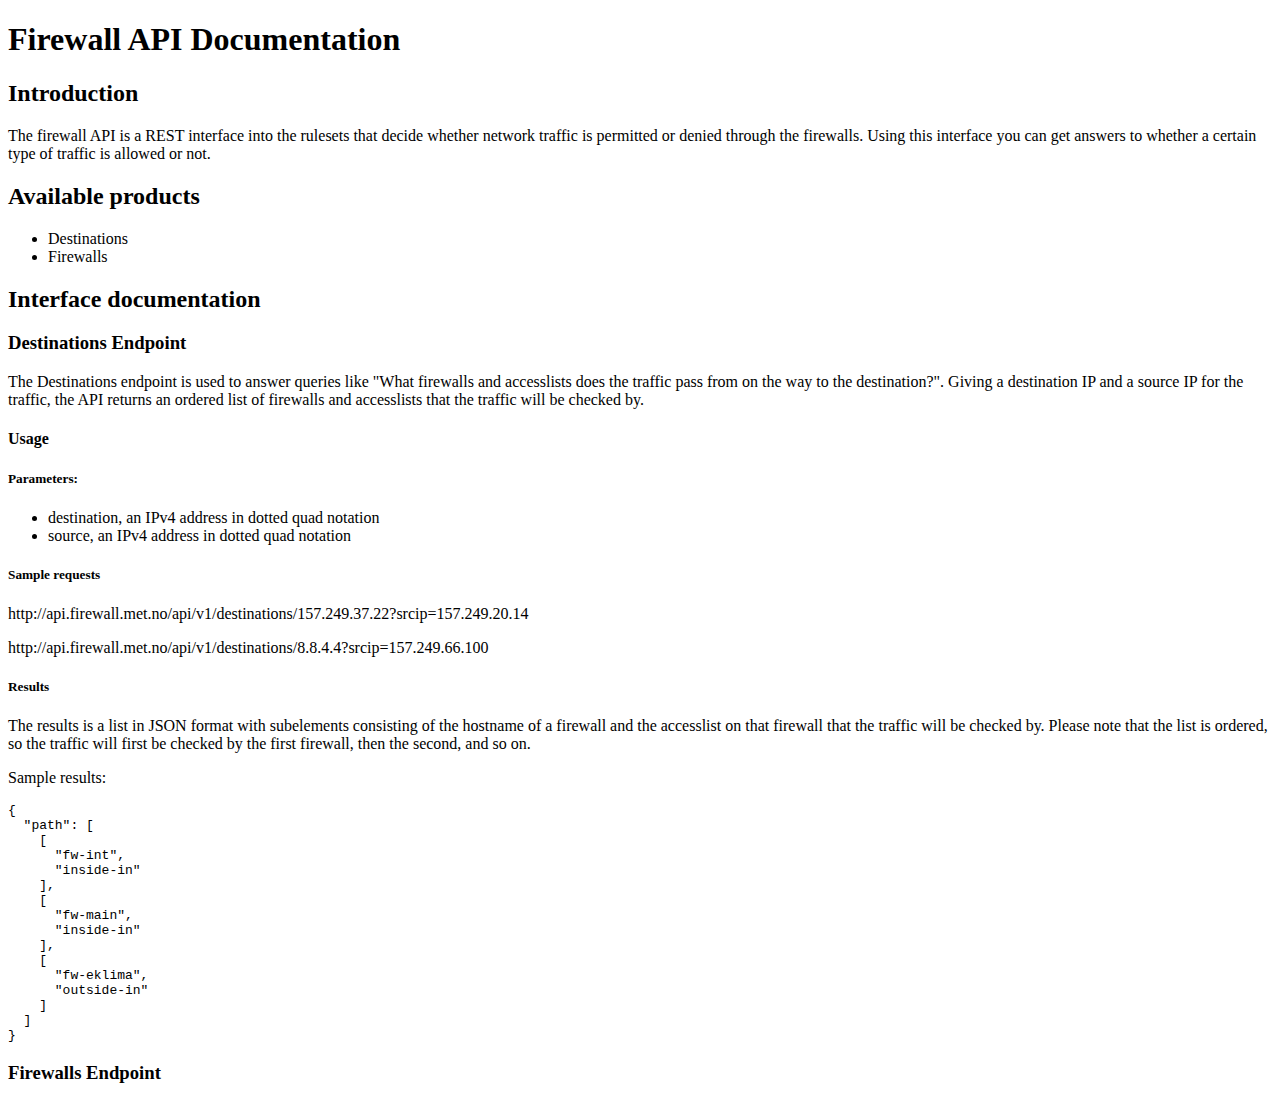
==== templates/apidocs.html @ 54604d43 "Documentation page" ====
<!doctype html>
<head>
<title>Firewall API Documentation</title>
</head>
<body>
<h1>Firewall API Documentation</h1>
<h2>Introduction</h2>
<p>The firewall API is a REST interface into the rulesets that decide whether network traffic is permitted or denied through the firewalls. Using this interface you can get answers to whether a certain type of traffic is allowed or not.</p>
<h2>Available products</h2>
<ul>
  <li>Destinations</li>
  <li>Firewalls</li>
</ul>
<h2>Interface documentation</h2>
<h3>Destinations Endpoint</h3>
<p>The Destinations endpoint is used to answer queries like "What firewalls and accesslists does the traffic pass from on the way to the destination?". Giving a destination IP and a source IP for the traffic, the API returns an ordered list of firewalls and accesslists that the traffic will be checked by.</p>
<h4>Usage</h4>
<h5>Parameters:</h5>
<ul>
<li>destination, an IPv4 address in dotted quad notation</li>
<li>source, an IPv4 address in dotted quad notation</li>
</ul>
<h5>Sample requests</h5>
<p>http://api.firewall.met.no/api/v1/destinations/157.249.37.22?srcip=157.249.20.14</p>
<p>http://api.firewall.met.no/api/v1/destinations/8.8.4.4?srcip=157.249.66.100</p>
<h5>Results</h5>
<p>The results is a list in JSON format with subelements consisting of the hostname of a firewall and the accesslist on that firewall that the traffic will be checked by. Please note that the list is ordered, so the traffic will first be checked by the first firewall, then the second, and so on.</p>
<p>Sample results:</p>
<pre>
{
  "path": [
    [
      "fw-int", 
      "inside-in"
    ], 
    [
      "fw-main", 
      "inside-in"
    ], 
    [
      "fw-eklima", 
      "outside-in"
    ]
  ]
}
</pre>
<h3>Firewalls Endpoint</h3>
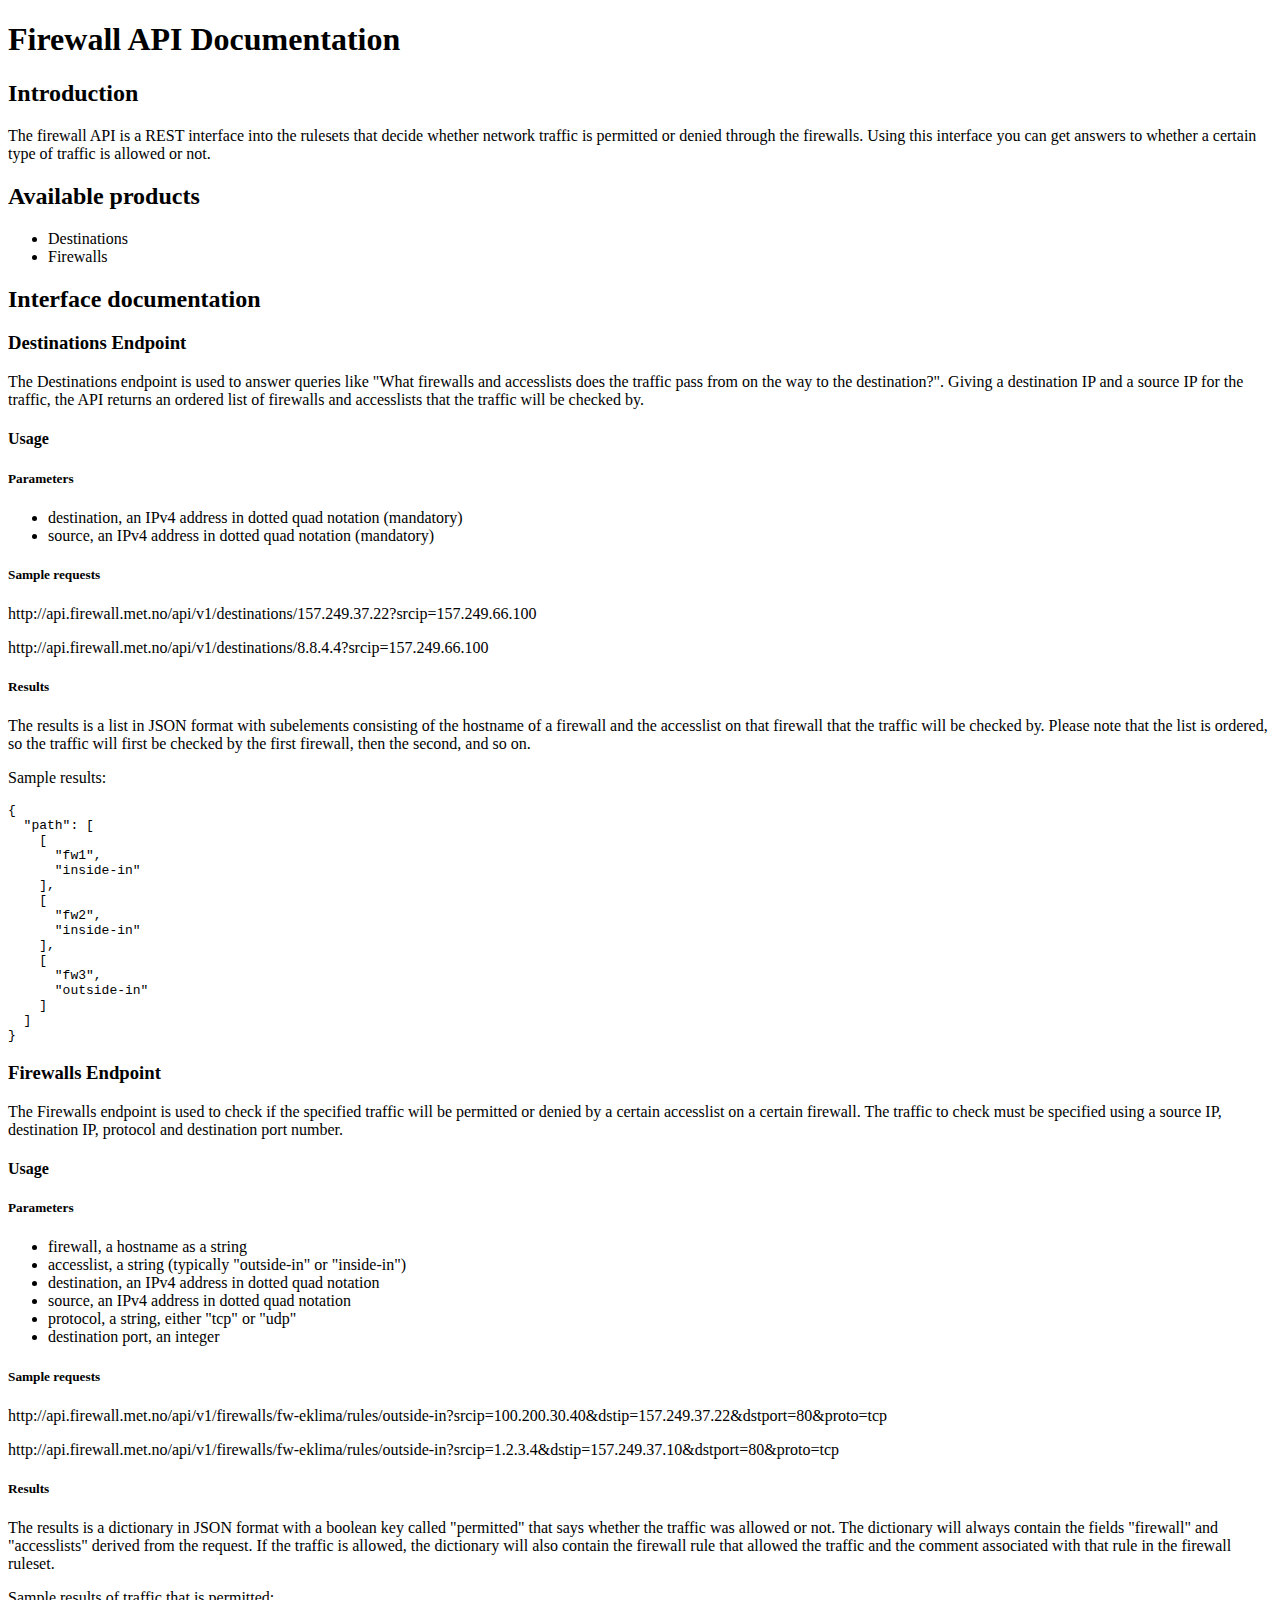
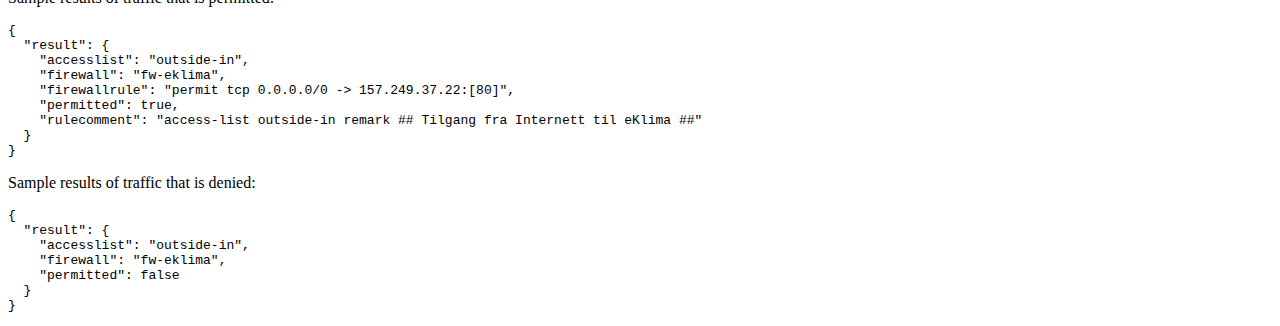
==== commit 82781cfa: "Updated API documentation" ====
--- a/templates/apidocs.html
+++ b/templates/apidocs.html
@@ -15,13 +15,13 @@
 <h3>Destinations Endpoint</h3>
 <p>The Destinations endpoint is used to answer queries like "What firewalls and accesslists does the traffic pass from on the way to the destination?". Giving a destination IP and a source IP for the traffic, the API returns an ordered list of firewalls and accesslists that the traffic will be checked by.</p>
 <h4>Usage</h4>
-<h5>Parameters:</h5>
+<h5>Parameters</h5>
 <ul>
-<li>destination, an IPv4 address in dotted quad notation</li>
-<li>source, an IPv4 address in dotted quad notation</li>
+<li>destination, an IPv4 address in dotted quad notation (mandatory)</li>
+<li>source, an IPv4 address in dotted quad notation (mandatory)</li>
 </ul>
 <h5>Sample requests</h5>
-<p>http://api.firewall.met.no/api/v1/destinations/157.249.37.22?srcip=157.249.20.14</p>
+<p>http://api.firewall.met.no/api/v1/destinations/157.249.37.22?srcip=157.249.66.100</p>
 <p>http://api.firewall.met.no/api/v1/destinations/8.8.4.4?srcip=157.249.66.100</p>
 <h5>Results</h5>
 <p>The results is a list in JSON format with subelements consisting of the hostname of a firewall and the accesslist on that firewall that the traffic will be checked by. Please note that the list is ordered, so the traffic will first be checked by the first firewall, then the second, and so on.</p>
@@ -30,18 +30,56 @@
 {
   "path": [
     [
-      "fw-int", 
+      "fw1", 
       "inside-in"
     ], 
     [
-      "fw-main", 
+      "fw2", 
       "inside-in"
     ], 
     [
-      "fw-eklima", 
+      "fw3", 
       "outside-in"
     ]
   ]
 }
 </pre>
 <h3>Firewalls Endpoint</h3>
+<p>The Firewalls endpoint is used to check if the specified traffic will be permitted or denied by a certain accesslist on a certain firewall. The traffic to check must be specified using a source IP, destination IP, protocol and destination port number.
+<h4>Usage</h4>
+<h5>Parameters</h5>
+<ul>
+<li>firewall, a hostname as a string</li>
+<li>accesslist, a string (typically "outside-in" or "inside-in")</li>
+<li>destination, an IPv4 address in dotted quad notation</li>
+<li>source, an IPv4 address in dotted quad notation</li>
+<li>protocol, a string, either "tcp" or "udp"</li>
+<li>destination port, an integer</li>
+</ul>
+<h5>Sample requests</h5>
+<p>http://api.firewall.met.no/api/v1/firewalls/fw-eklima/rules/outside-in?srcip=100.200.30.40&dstip=157.249.37.22&dstport=80&proto=tcp</p>
+<p>http://api.firewall.met.no/api/v1/firewalls/fw-eklima/rules/outside-in?srcip=1.2.3.4&dstip=157.249.37.10&dstport=80&proto=tcp</p>
+<h5>Results</h5>
+<p>The results is a dictionary in JSON format with a boolean key called "permitted" that says whether the traffic was allowed or not. The dictionary will always contain the fields "firewall" and "accesslists" derived from the request. If the traffic is allowed, the dictionary will also contain the firewall rule that allowed the traffic and the comment associated with that rule in the firewall ruleset.</p>
+<p>Sample results of traffic that is permitted:</p>
+<pre>
+{
+  "result": {
+    "accesslist": "outside-in", 
+    "firewall": "fw-eklima", 
+    "firewallrule": "permit tcp 0.0.0.0/0 -> 157.249.37.22:[80]", 
+    "permitted": true, 
+    "rulecomment": "access-list outside-in remark ## Tilgang fra Internett til eKlima ##"
+  }
+}
+</pre>
+<p>Sample results of traffic that is denied:</p>
+<pre>
+{
+  "result": {
+    "accesslist": "outside-in", 
+    "firewall": "fw-eklima", 
+    "permitted": false
+  }
+}
+</pre>
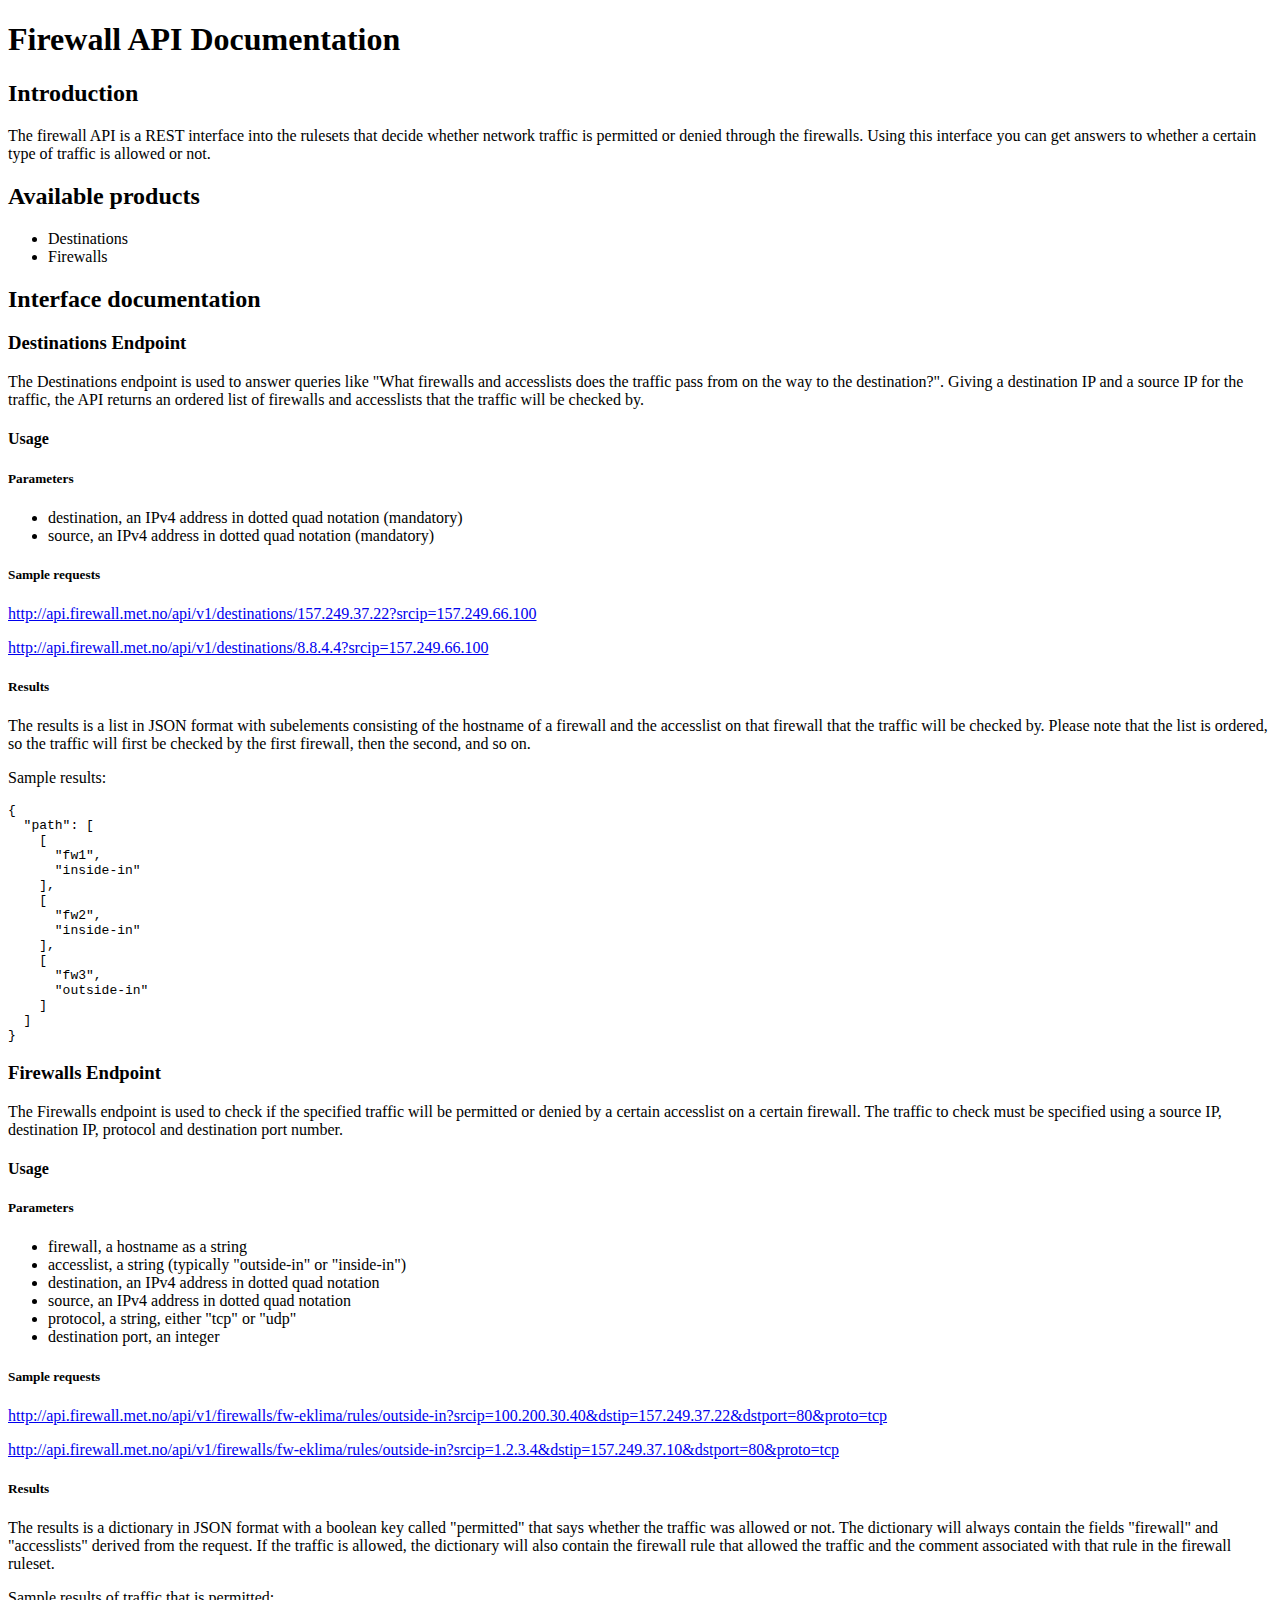
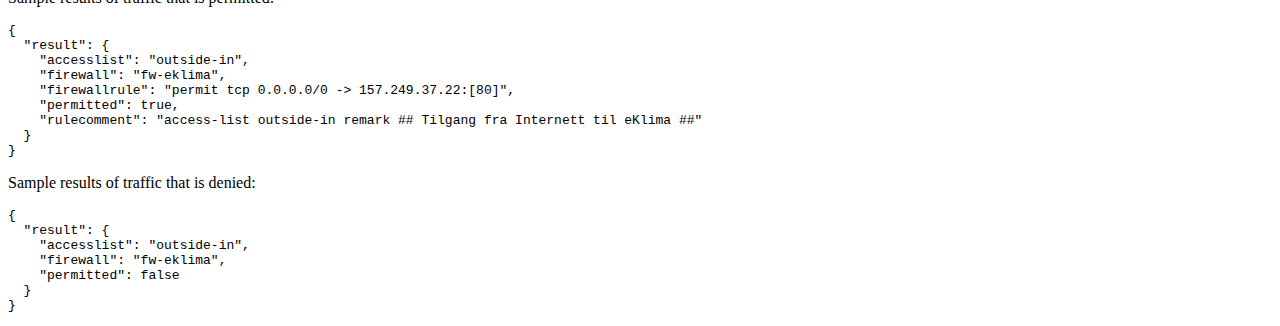
==== commit 24d3727f: "Make sample requests clickable" ====
--- a/templates/apidocs.html
+++ b/templates/apidocs.html
@@ -21,8 +21,8 @@
 <li>source, an IPv4 address in dotted quad notation (mandatory)</li>
 </ul>
 <h5>Sample requests</h5>
-<p>http://api.firewall.met.no/api/v1/destinations/157.249.37.22?srcip=157.249.66.100</p>
-<p>http://api.firewall.met.no/api/v1/destinations/8.8.4.4?srcip=157.249.66.100</p>
+<p><a href="http://api.firewall.met.no/api/v1/destinations/157.249.37.22?srcip=157.249.66.100">http://api.firewall.met.no/api/v1/destinations/157.249.37.22?srcip=157.249.66.100</a></p>
+<p><a href="http://api.firewall.met.no/api/v1/destinations/8.8.4.4?srcip=157.249.66.100">http://api.firewall.met.no/api/v1/destinations/8.8.4.4?srcip=157.249.66.100</a></p>
 <h5>Results</h5>
 <p>The results is a list in JSON format with subelements consisting of the hostname of a firewall and the accesslist on that firewall that the traffic will be checked by. Please note that the list is ordered, so the traffic will first be checked by the first firewall, then the second, and so on.</p>
 <p>Sample results:</p>
@@ -57,8 +57,8 @@
 <li>destination port, an integer</li>
 </ul>
 <h5>Sample requests</h5>
-<p>http://api.firewall.met.no/api/v1/firewalls/fw-eklima/rules/outside-in?srcip=100.200.30.40&dstip=157.249.37.22&dstport=80&proto=tcp</p>
-<p>http://api.firewall.met.no/api/v1/firewalls/fw-eklima/rules/outside-in?srcip=1.2.3.4&dstip=157.249.37.10&dstport=80&proto=tcp</p>
+<p><a href="http://api.firewall.met.no/api/v1/firewalls/fw-eklima/rules/outside-in?srcip=100.200.30.40&dstip=157.249.37.22&dstport=80&proto=tcp">http://api.firewall.met.no/api/v1/firewalls/fw-eklima/rules/outside-in?srcip=100.200.30.40&dstip=157.249.37.22&dstport=80&proto=tcp</a></p>
+<p><a href="http://api.firewall.met.no/api/v1/firewalls/fw-eklima/rules/outside-in?srcip=1.2.3.4&dstip=157.249.37.10&dstport=80&proto=tcp">http://api.firewall.met.no/api/v1/firewalls/fw-eklima/rules/outside-in?srcip=1.2.3.4&dstip=157.249.37.10&dstport=80&proto=tcp</a></p>
 <h5>Results</h5>
 <p>The results is a dictionary in JSON format with a boolean key called "permitted" that says whether the traffic was allowed or not. The dictionary will always contain the fields "firewall" and "accesslists" derived from the request. If the traffic is allowed, the dictionary will also contain the firewall rule that allowed the traffic and the comment associated with that rule in the firewall ruleset.</p>
 <p>Sample results of traffic that is permitted:</p>
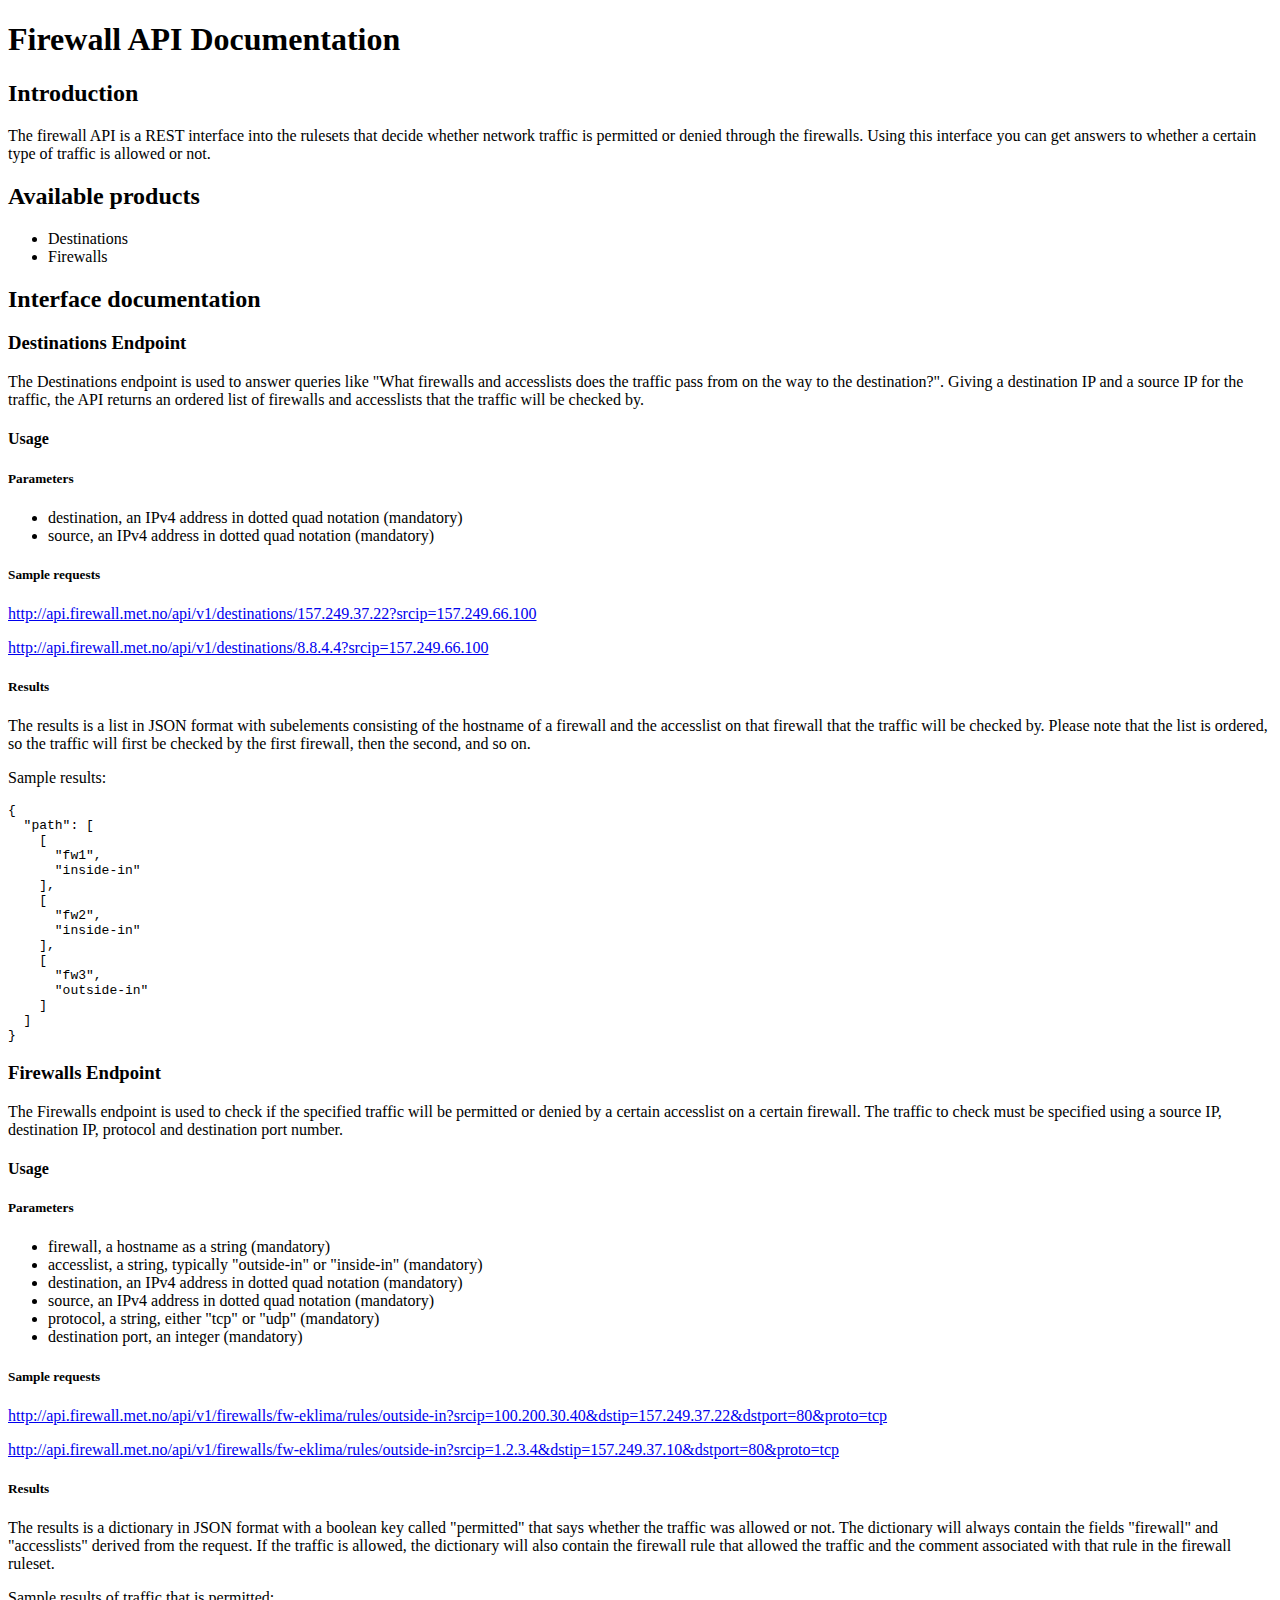
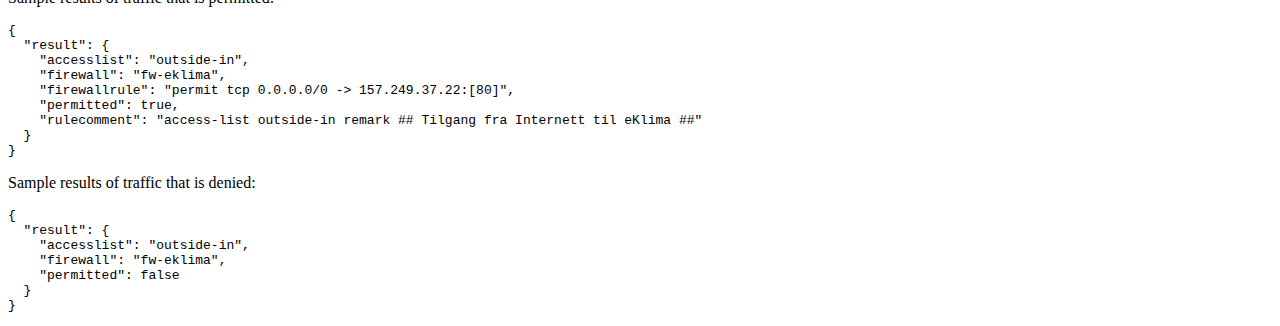
==== commit 2c22d6ea: "Add Mandatory note to each parameter" ====
--- a/templates/apidocs.html
+++ b/templates/apidocs.html
@@ -49,12 +49,12 @@
 <h4>Usage</h4>
 <h5>Parameters</h5>
 <ul>
-<li>firewall, a hostname as a string</li>
-<li>accesslist, a string (typically "outside-in" or "inside-in")</li>
-<li>destination, an IPv4 address in dotted quad notation</li>
-<li>source, an IPv4 address in dotted quad notation</li>
-<li>protocol, a string, either "tcp" or "udp"</li>
-<li>destination port, an integer</li>
+<li>firewall, a hostname as a string (mandatory)</li>
+<li>accesslist, a string, typically "outside-in" or "inside-in" (mandatory)</li>
+<li>destination, an IPv4 address in dotted quad notation (mandatory)</li>
+<li>source, an IPv4 address in dotted quad notation (mandatory)</li>
+<li>protocol, a string, either "tcp" or "udp" (mandatory)</li>
+<li>destination port, an integer (mandatory)</li>
 </ul>
 <h5>Sample requests</h5>
 <p><a href="http://api.firewall.met.no/api/v1/firewalls/fw-eklima/rules/outside-in?srcip=100.200.30.40&dstip=157.249.37.22&dstport=80&proto=tcp">http://api.firewall.met.no/api/v1/firewalls/fw-eklima/rules/outside-in?srcip=100.200.30.40&dstip=157.249.37.22&dstport=80&proto=tcp</a></p>
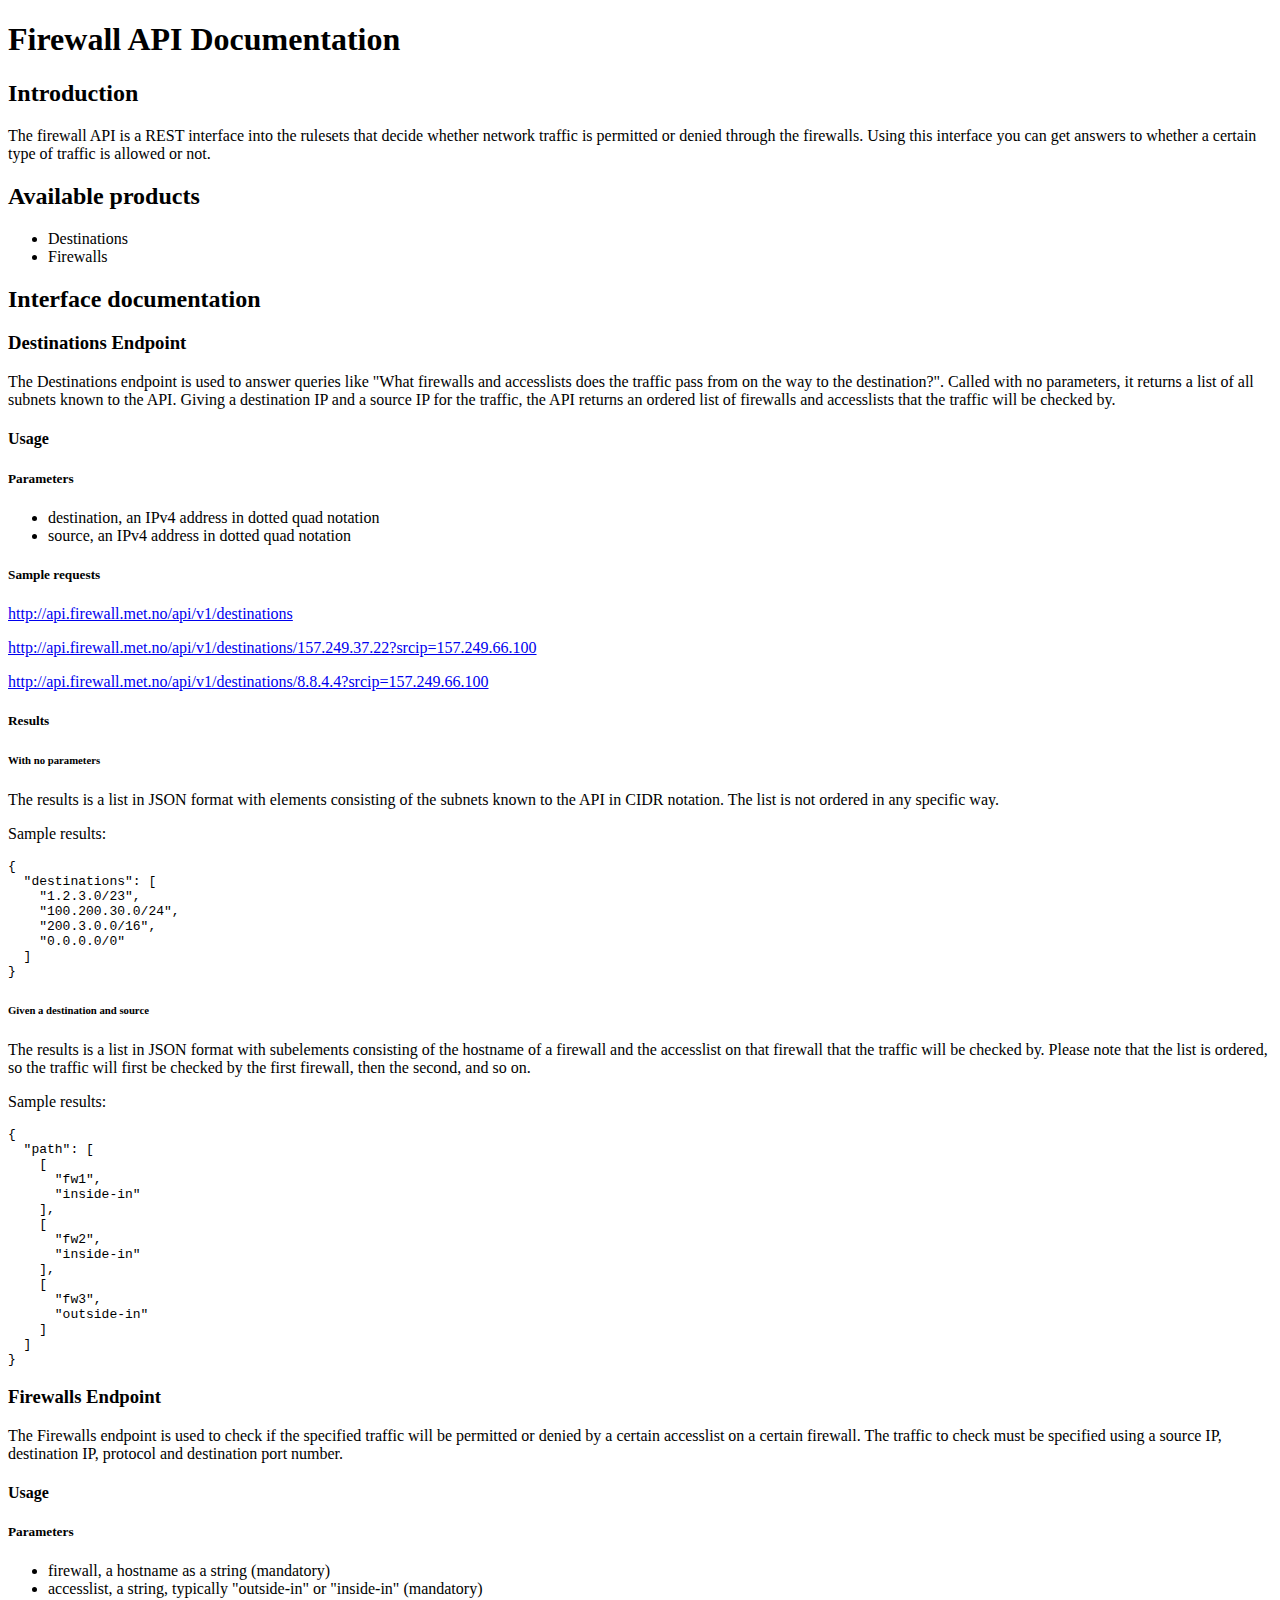
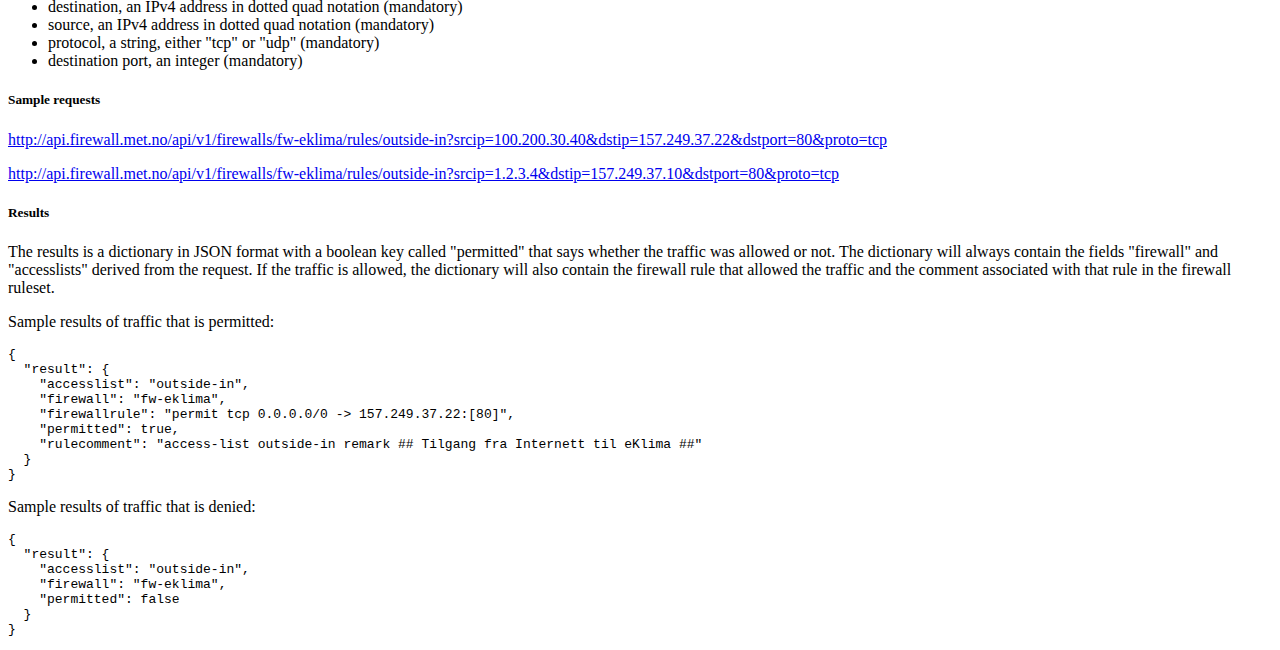
==== commit 9caf3cd7: "Implementing destinations endpoint with no required parameters" ====
--- a/templates/apidocs.html
+++ b/templates/apidocs.html
@@ -13,17 +13,32 @@
 </ul>
 <h2>Interface documentation</h2>
 <h3>Destinations Endpoint</h3>
-<p>The Destinations endpoint is used to answer queries like "What firewalls and accesslists does the traffic pass from on the way to the destination?". Giving a destination IP and a source IP for the traffic, the API returns an ordered list of firewalls and accesslists that the traffic will be checked by.</p>
+<p>The Destinations endpoint is used to answer queries like "What firewalls and accesslists does the traffic pass from on the way to the destination?". Called with no parameters, it returns a list of all subnets known to the API. Giving a destination IP and a source IP for the traffic, the API returns an ordered list of firewalls and accesslists that the traffic will be checked by.</p>
 <h4>Usage</h4>
 <h5>Parameters</h5>
 <ul>
-<li>destination, an IPv4 address in dotted quad notation (mandatory)</li>
-<li>source, an IPv4 address in dotted quad notation (mandatory)</li>
+<li>destination, an IPv4 address in dotted quad notation</li>
+<li>source, an IPv4 address in dotted quad notation</li>
 </ul>
 <h5>Sample requests</h5>
+<p><a href="http://api.firewall.met.no/api/v1/destinations">http://api.firewall.met.no/api/v1/destinations</a></p>
 <p><a href="http://api.firewall.met.no/api/v1/destinations/157.249.37.22?srcip=157.249.66.100">http://api.firewall.met.no/api/v1/destinations/157.249.37.22?srcip=157.249.66.100</a></p>
 <p><a href="http://api.firewall.met.no/api/v1/destinations/8.8.4.4?srcip=157.249.66.100">http://api.firewall.met.no/api/v1/destinations/8.8.4.4?srcip=157.249.66.100</a></p>
 <h5>Results</h5>
+<h6>With no parameters</h6>
+<p>The results is a list in JSON format with elements consisting of the subnets known to the API in CIDR notation. The list is not ordered in any specific way.</p>
+<p>Sample results:</p>
+<pre>
+{
+  "destinations": [
+    "1.2.3.0/23",
+    "100.200.30.0/24",
+    "200.3.0.0/16", 
+    "0.0.0.0/0"
+  ]
+}
+</pre>
+<h6>Given a destination and source</h6>
 <p>The results is a list in JSON format with subelements consisting of the hostname of a firewall and the accesslist on that firewall that the traffic will be checked by. Please note that the list is ordered, so the traffic will first be checked by the first firewall, then the second, and so on.</p>
 <p>Sample results:</p>
 <pre>
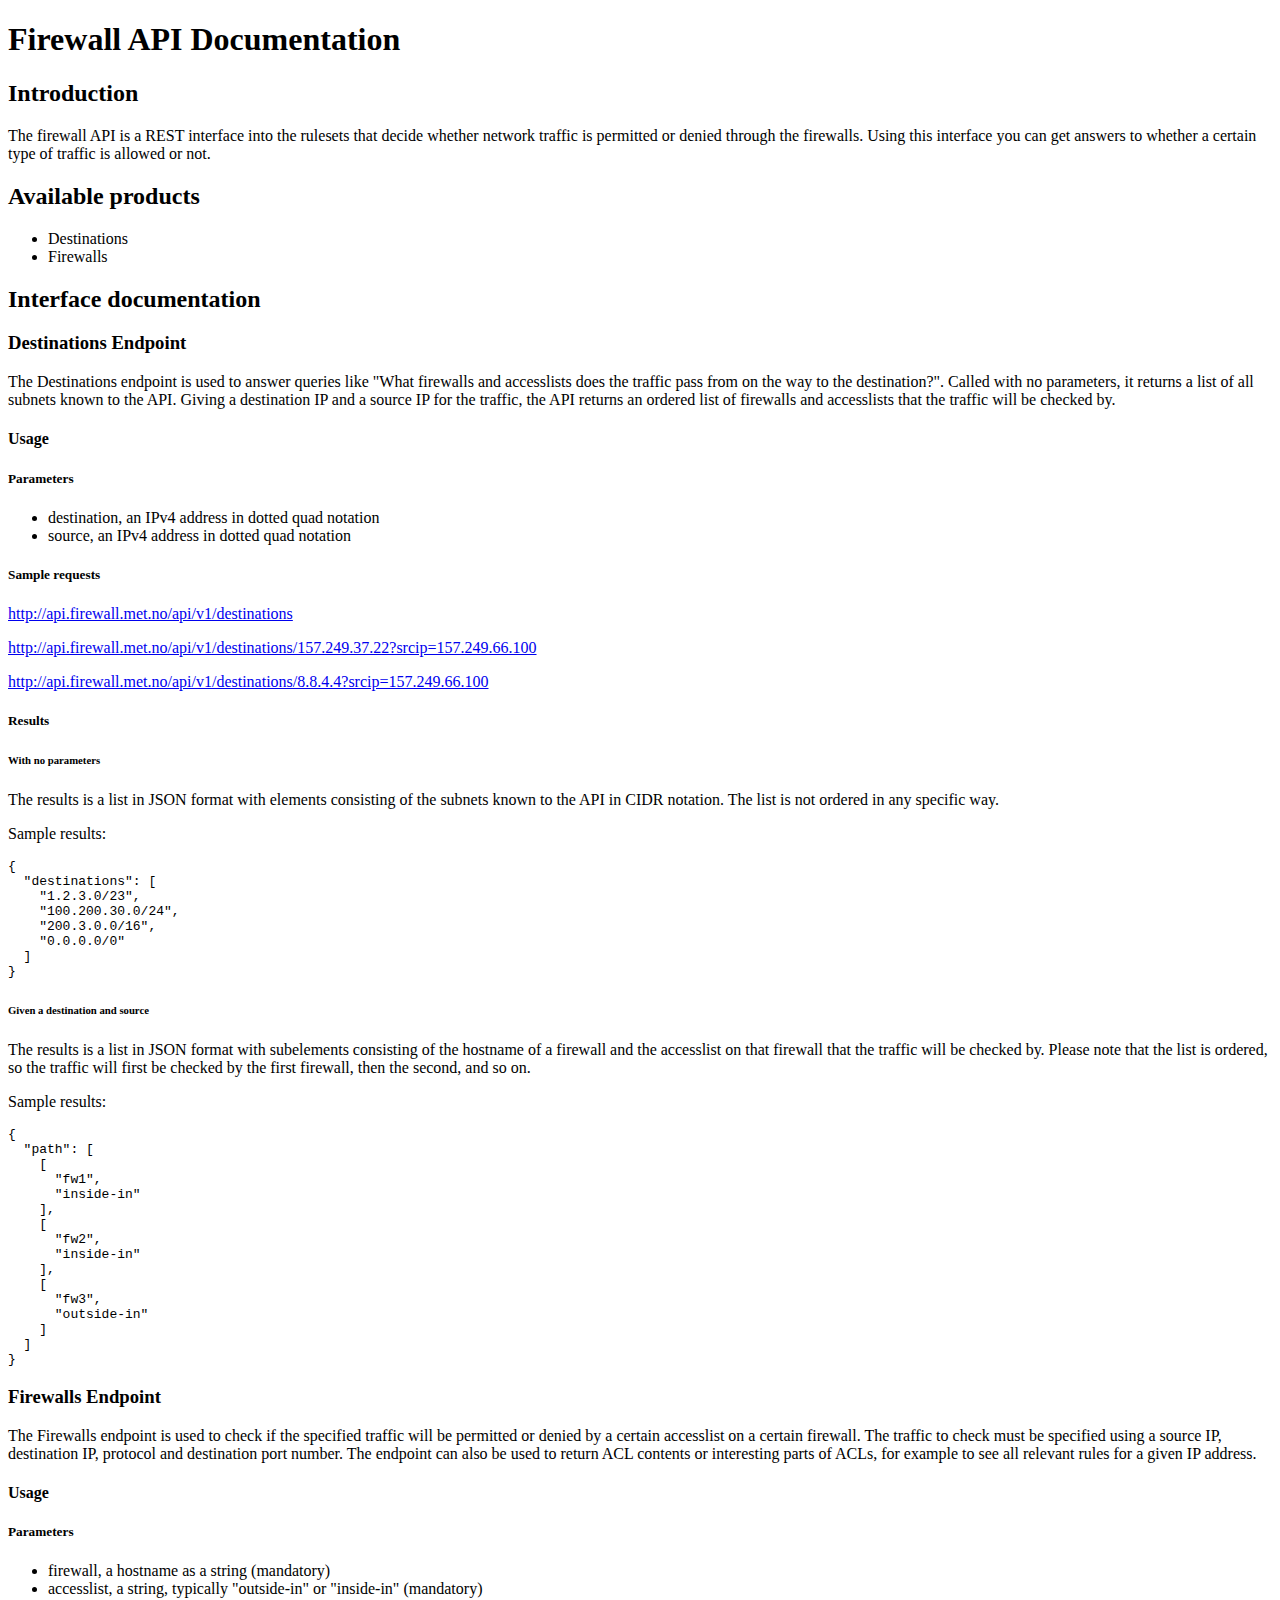
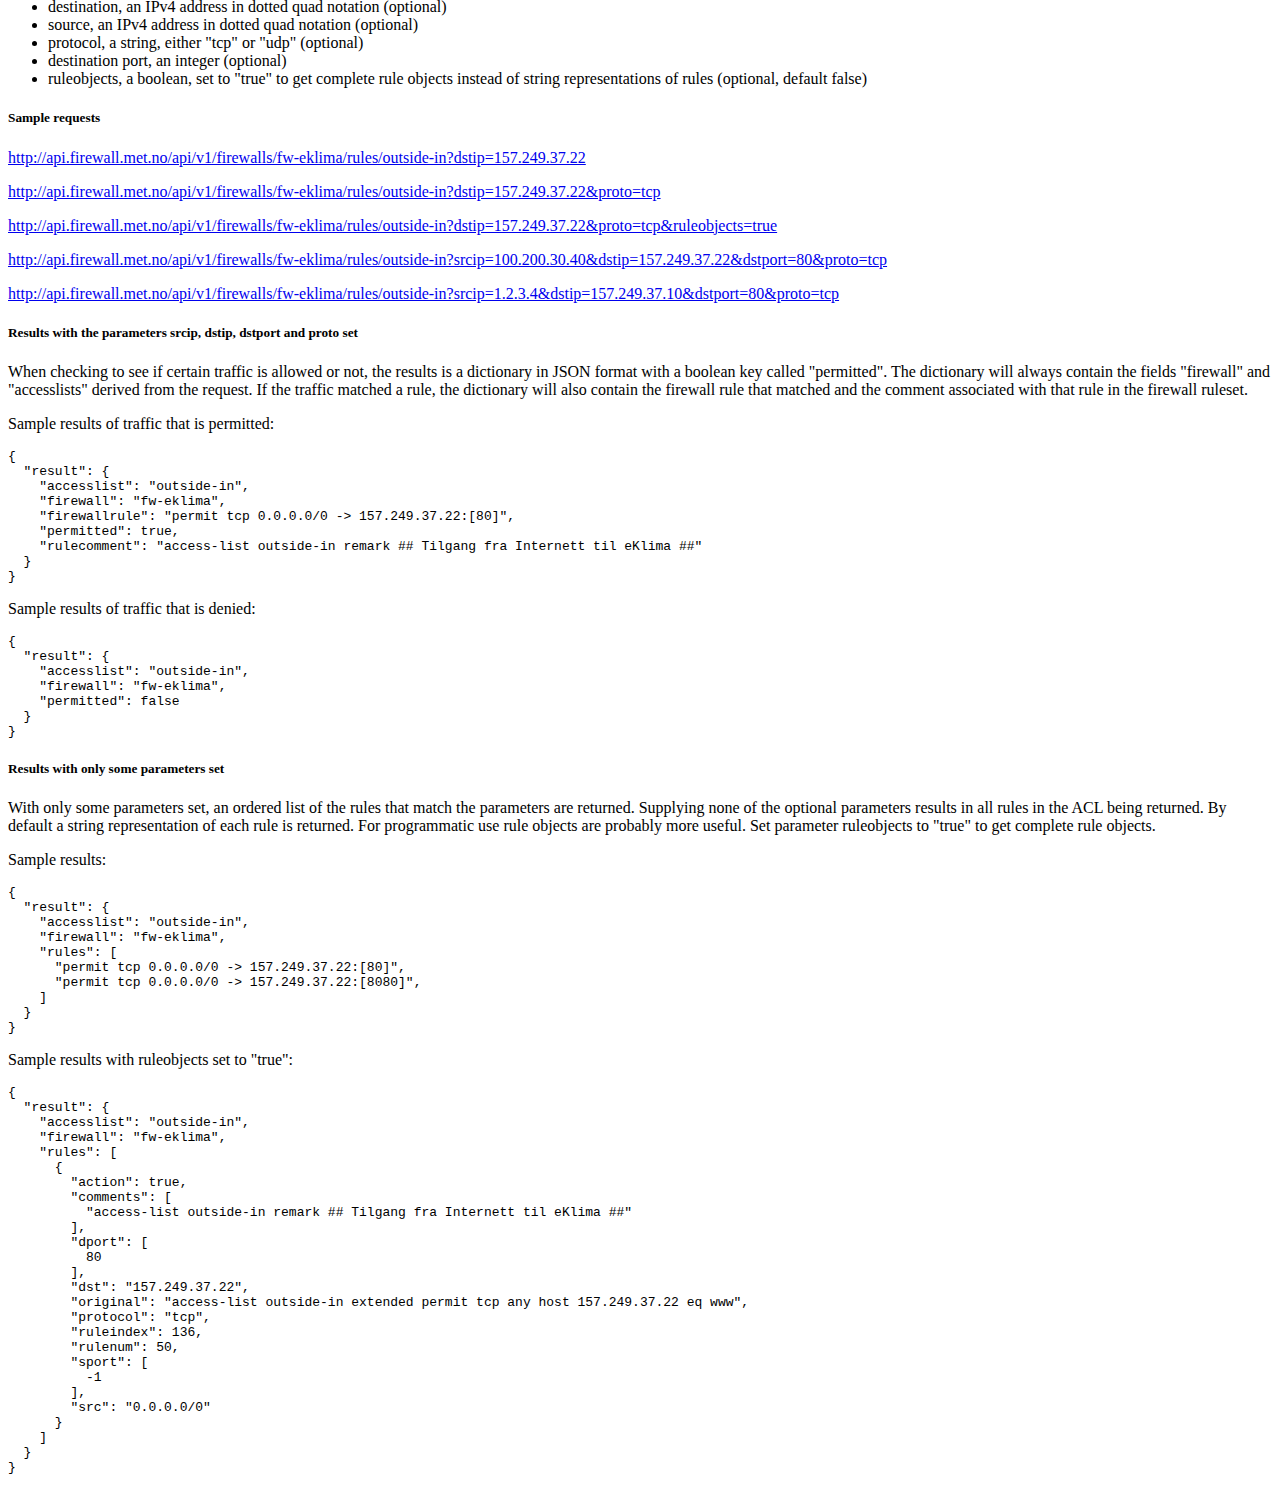
==== commit 12719242: "Expanded firewalls endpoint to return ACL contents, and bugfix for check for matching deny rules" ====
--- a/templates/apidocs.html
+++ b/templates/apidocs.html
@@ -61,21 +61,27 @@
 </pre>
 <h3>Firewalls Endpoint</h3>
 <p>The Firewalls endpoint is used to check if the specified traffic will be permitted or denied by a certain accesslist on a certain firewall. The traffic to check must be specified using a source IP, destination IP, protocol and destination port number.
+
+The endpoint can also be used to return ACL contents or interesting parts of ACLs, for example to see all relevant rules for a given IP address.
 <h4>Usage</h4>
 <h5>Parameters</h5>
 <ul>
 <li>firewall, a hostname as a string (mandatory)</li>
 <li>accesslist, a string, typically "outside-in" or "inside-in" (mandatory)</li>
-<li>destination, an IPv4 address in dotted quad notation (mandatory)</li>
-<li>source, an IPv4 address in dotted quad notation (mandatory)</li>
-<li>protocol, a string, either "tcp" or "udp" (mandatory)</li>
-<li>destination port, an integer (mandatory)</li>
+<li>destination, an IPv4 address in dotted quad notation (optional)</li>
+<li>source, an IPv4 address in dotted quad notation (optional)</li>
+<li>protocol, a string, either "tcp" or "udp" (optional)</li>
+<li>destination port, an integer (optional)</li>
+<li>ruleobjects, a boolean, set to "true" to get complete rule objects instead of string representations of rules (optional, default false)</li>
 </ul>
 <h5>Sample requests</h5>
+<p><a href="http://api.firewall.met.no/api/v1/firewalls/fw-eklima/rules/outside-in?dstip=157.249.37.22">http://api.firewall.met.no/api/v1/firewalls/fw-eklima/rules/outside-in?dstip=157.249.37.22</a></p>
+<p><a href="http://api.firewall.met.no/api/v1/firewalls/fw-eklima/rules/outside-in?dstip=157.249.37.22&proto=tcp">http://api.firewall.met.no/api/v1/firewalls/fw-eklima/rules/outside-in?dstip=157.249.37.22&proto=tcp</a></p>
+<p><a href="http://api.firewall.met.no/api/v1/firewalls/fw-eklima/rules/outside-in?dstip=157.249.37.22&proto=tcp&ruleobjects=true">http://api.firewall.met.no/api/v1/firewalls/fw-eklima/rules/outside-in?dstip=157.249.37.22&proto=tcp&ruleobjects=true</a></p>
 <p><a href="http://api.firewall.met.no/api/v1/firewalls/fw-eklima/rules/outside-in?srcip=100.200.30.40&dstip=157.249.37.22&dstport=80&proto=tcp">http://api.firewall.met.no/api/v1/firewalls/fw-eklima/rules/outside-in?srcip=100.200.30.40&dstip=157.249.37.22&dstport=80&proto=tcp</a></p>
 <p><a href="http://api.firewall.met.no/api/v1/firewalls/fw-eklima/rules/outside-in?srcip=1.2.3.4&dstip=157.249.37.10&dstport=80&proto=tcp">http://api.firewall.met.no/api/v1/firewalls/fw-eklima/rules/outside-in?srcip=1.2.3.4&dstip=157.249.37.10&dstport=80&proto=tcp</a></p>
-<h5>Results</h5>
-<p>The results is a dictionary in JSON format with a boolean key called "permitted" that says whether the traffic was allowed or not. The dictionary will always contain the fields "firewall" and "accesslists" derived from the request. If the traffic is allowed, the dictionary will also contain the firewall rule that allowed the traffic and the comment associated with that rule in the firewall ruleset.</p>
+<h5>Results with the parameters srcip, dstip, dstport and proto set</h5>
+<p>When checking to see if certain traffic is allowed or not, the results is a dictionary in JSON format with a boolean key called "permitted". The dictionary will always contain the fields "firewall" and "accesslists" derived from the request. If the traffic matched a rule, the dictionary will also contain the firewall rule that matched and the comment associated with that rule in the firewall ruleset.</p>
 <p>Sample results of traffic that is permitted:</p>
 <pre>
 {
@@ -98,3 +104,47 @@
   }
 }
 </pre>
+<h5>Results with only some parameters set</h5>
+<p>With only some parameters set, an ordered list of the rules that match the parameters are returned. Supplying none of the optional parameters results in all rules in the ACL being returned. By default a string representation of each rule is returned. For programmatic use rule objects are probably more useful. Set parameter ruleobjects to "true" to get complete rule objects.</p>
+<p>Sample results:</p>
+<pre>
+{
+  "result": {
+    "accesslist": "outside-in", 
+    "firewall": "fw-eklima", 
+    "rules": [
+      "permit tcp 0.0.0.0/0 -> 157.249.37.22:[80]", 
+      "permit tcp 0.0.0.0/0 -> 157.249.37.22:[8080]", 
+    ]
+  }
+}
+</pre>
+<p>Sample results with ruleobjects set to "true":</p>
+<pre>
+{
+  "result": {
+    "accesslist": "outside-in", 
+    "firewall": "fw-eklima", 
+    "rules": [
+      {
+        "action": true, 
+        "comments": [
+          "access-list outside-in remark ## Tilgang fra Internett til eKlima ##"
+        ], 
+        "dport": [
+          80
+        ], 
+        "dst": "157.249.37.22", 
+        "original": "access-list outside-in extended permit tcp any host 157.249.37.22 eq www", 
+        "protocol": "tcp", 
+        "ruleindex": 136, 
+        "rulenum": 50, 
+        "sport": [
+          -1
+        ], 
+        "src": "0.0.0.0/0"
+      }
+    ]
+  }
+}
+</pre>
